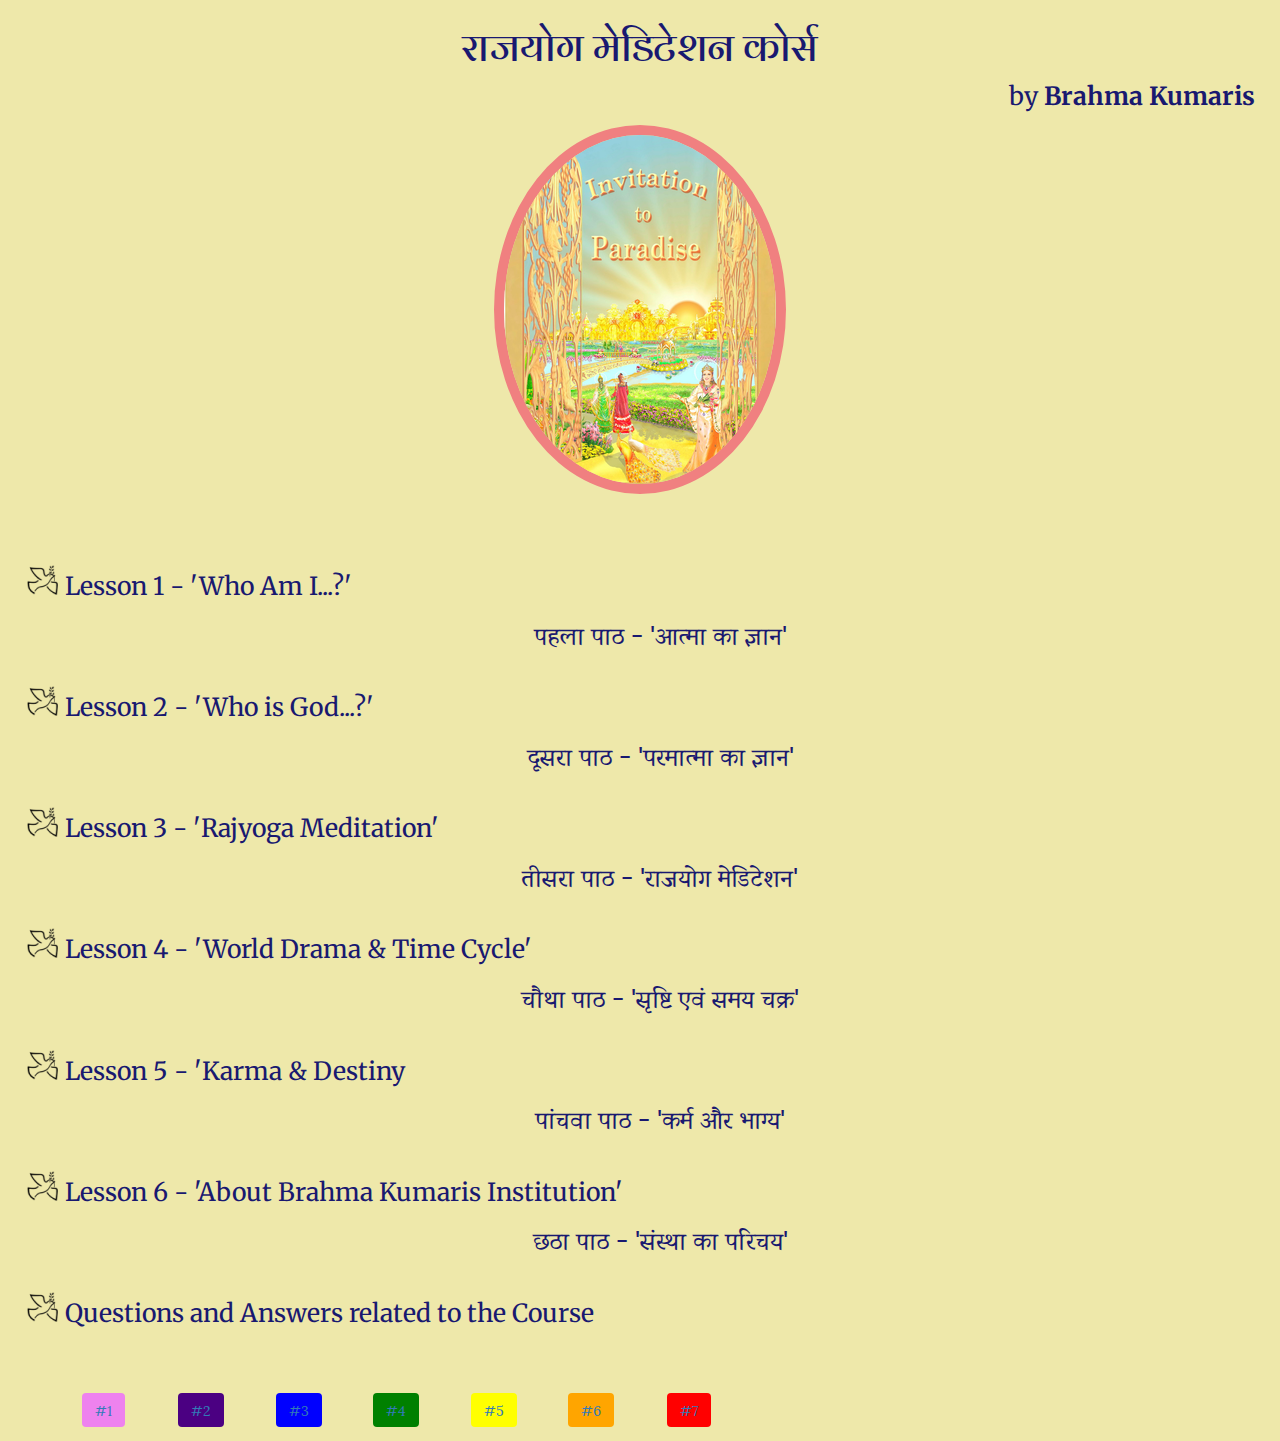
==== index.html @ 9a6be6de "Update index.html" ====
<!DOCTYPE html>
<html>
  <head>
    <meta charset="utf-8">
    <meta name="viewport" content="width=device-width, initial-scale=1">
    <title>Rajyoga Course</title>
    <link rel="stylesheet" href="//maxcdn.bootstrapcdn.com/bootstrap/3.3.1/css/bootstrap.min.css"/>
    <link rel="stylesheet" href="style.css">
    <link rel="icon" href="image/baba.jpg" sizes="16x16" type="image/png">
  </head>
  <body>
    <h1>राजयोग मेडिटेशन कोर्स</h1>
    <p style="font-family:Merriweather; text-align:right;">by<strong> Brahma Kumaris</strong> </p>
   <center> <img src="image/heaven26.jpg" alt="transform from human to diety" class="img-responsive center-block i1">
    <br><br>
    <ul>
      <li> <p style="font-family:Merriweather;">Lesson 1 - 'Who Am I...?'</p>
        पहला पाठ - 'आत्मा का ज्ञान' </li><br>
      <li><p style="font-family:Merriweather;">Lesson 2 - 'Who is God...?'</p>
        दूसरा पाठ - 'परमात्मा का ज्ञान'</li><br>
      <li><p style="font-family:Merriweather;">Lesson 3 - 'Rajyoga Meditation'</p>
        तीसरा पाठ - 'राजयोग मेडिटेशन'</li><br>
      <li><p style="font-family:Merriweather;">Lesson 4 - 'World Drama & Time Cycle'</p>
        चौथा पाठ - 'सृष्टि एवं समय चक्र'</li><br>
      <li><p style="font-family:Merriweather;"> Lesson 5 - 'Karma & Destiny</p>पांचवा पाठ - 'कर्म और भाग्य'</li><br>
      <li><p style="font-family:Merriweather;">Lesson 6 - 'About Brahma Kumaris Institution'</p> छठा पाठ - 'संस्था का परिचय'</li><br>
      <li><p style="font-family:Merriweather;">Questions and Answers related to the Course</p></li><br>
    </ul>
    <div class="container">
      <div class="row">
        <div class="col">

        </div>
        <div class="col-8">
          <div class="col-xs-1"><button class="btn" style="background-color:violet;color:turquoise;"><a href="html/l1.html">#1</a></button></div>
          &nbsp;&nbsp;

          <div class="col-xs-1"><button class="btn" style="background-color:indigo; color:turquoise;"><a href="html/l2.html">#2</button></div>
          &nbsp;&nbsp;

          <div class="col-xs-1"><button class="btn" style="background-color:blue;color:turquoise;"><a href="html/l3.html">#3</button></div>
          &nbsp;&nbsp;

          <div class="col-xs-1"><button class="btn" style="background-color:green;color:turquoise;"><a href="html/l4.html">#4</button></div>
          &nbsp;&nbsp;

          <div class="col-xs-1"><button class="btn" style="background-color:yellow;color:turquoise;"><a href="html/l5.html">#5</button></div>
          &nbsp;&nbsp;

          <div class="col-xs-1"><button class="btn" style="background-color:orange;color:turquoise;"><a href="html/l6.html">#6</button></div>
          &nbsp;&nbsp;

          <div class="col-xs-1"><button class="btn " style="background-color:red;color:turquoise;"><a href="html/l7.html">#7</button></div>

            </div></center>
  </body>
</html>
---- style.css ----
/* Fonts from Google Fonts - more at https://fonts.google.com */
@import url('https://fonts.googleapis.com/css?family=Sumana:400,700');
@import url('https://fonts.googleapis.com/css?family=Arya:400,700');
@import url('https://fonts.googleapis.com/css?family=Merriweather:400,700');
body {
  background-color:palegoldenrod;
  font-family: "Sumana", sans-serif;
  padding: 5px 25px;
  font-size: 25px;
  margin: 0;
  color:midnightblue ;
}

h1 {
  font-family: "Arya", serif;
  font-size: 40px;
  text-align: center;
}

p
{
  text-align: justify;
}
.i1
{
  border-color: lightcoral;
  border-width: 10px;
  border-style: solid;
  border-radius: 50%;
}
.i2
{
  float:left; 
  margin:0px 15px 15px 15px;
  max-width: 250px;
}
button{
  background-color: gold;
}
a:hover {
  text-decoration: none;
}
ul {
  list-style-image: url('image/dove.png');
}
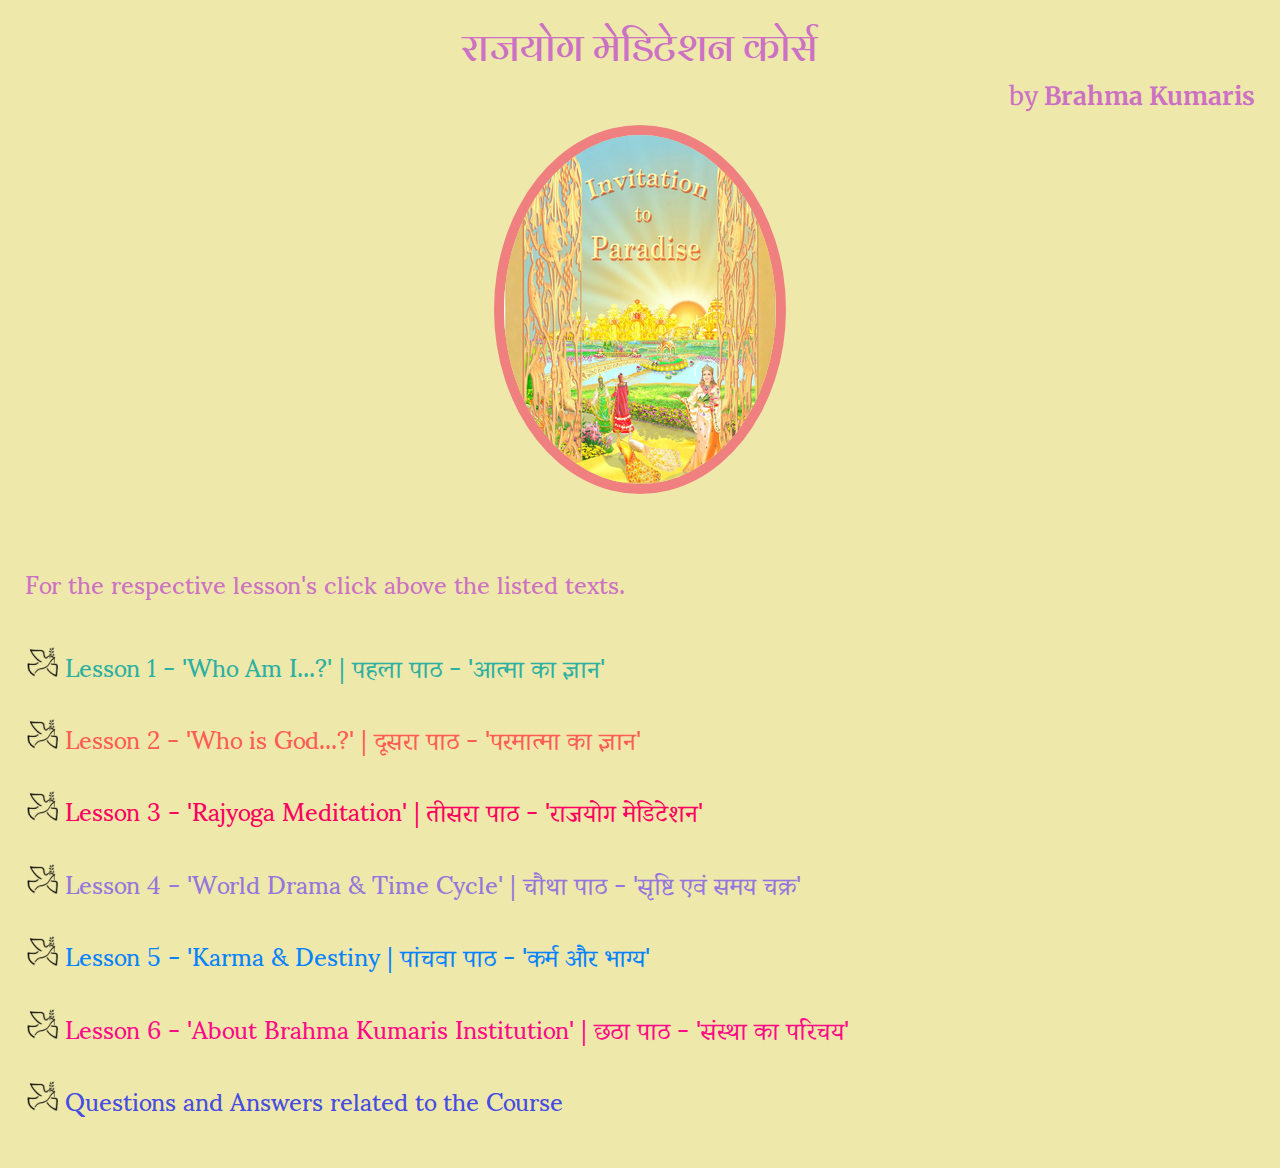
==== commit 8a7b54c2: "Update index.html" ====
--- a/index.html
+++ b/index.html
@@ -6,52 +6,31 @@
     <title>Rajyoga Course</title>
     <link rel="stylesheet" href="//maxcdn.bootstrapcdn.com/bootstrap/3.3.1/css/bootstrap.min.css"/>
     <link rel="stylesheet" href="style.css">
-    <link rel="icon" href="image/baba.jpg" sizes="16x16" type="image/png">
+    <style>
+      body
+      { 
+        color:#CC71C3;
+      }
+    </style>
+    <link rel="icon" 
+      type="image/png" 
+      href="image/baba.png">
   </head>
   <body>
     <h1>राजयोग मेडिटेशन कोर्स</h1>
     <p style="font-family:Merriweather; text-align:right;">by<strong> Brahma Kumaris</strong> </p>
-   <center> <img src="image/heaven26.jpg" alt="transform from human to diety" class="img-responsive center-block i1">
+   <img src="image/heaven26.jpg" alt="transform from human to diety" class="img-responsive center-block i1">
     <br><br>
+    <p>For the respective lesson's click above the listed texts.</p><br>
     <ul>
-      <li> <p style="font-family:Merriweather;">Lesson 1 - 'Who Am I...?'</p>
-        पहला पाठ - 'आत्मा का ज्ञान' </li><br>
-      <li><p style="font-family:Merriweather;">Lesson 2 - 'Who is God...?'</p>
-        दूसरा पाठ - 'परमात्मा का ज्ञान'</li><br>
-      <li><p style="font-family:Merriweather;">Lesson 3 - 'Rajyoga Meditation'</p>
-        तीसरा पाठ - 'राजयोग मेडिटेशन'</li><br>
-      <li><p style="font-family:Merriweather;">Lesson 4 - 'World Drama & Time Cycle'</p>
-        चौथा पाठ - 'सृष्टि एवं समय चक्र'</li><br>
-      <li><p style="font-family:Merriweather;"> Lesson 5 - 'Karma & Destiny</p>पांचवा पाठ - 'कर्म और भाग्य'</li><br>
-      <li><p style="font-family:Merriweather;">Lesson 6 - 'About Brahma Kumaris Institution'</p> छठा पाठ - 'संस्था का परिचय'</li><br>
-      <li><p style="font-family:Merriweather;">Questions and Answers related to the Course</p></li><br>
+      <li><a  style="color:#2DB0A2;" href="html/l1.html">Lesson 1 - 'Who Am I...?' | पहला पाठ - 'आत्मा का ज्ञान' </a></li><br>
+      <li><a style="color:#FE5D55;" href="html/l2.html">Lesson 2 - 'Who is God...?' | दूसरा पाठ - 'परमात्मा का ज्ञान'</a></li><br>
+      <li><a style="color:#FC015F;" href="html/l3.html">Lesson 3 - 'Rajyoga Meditation' | तीसरा पाठ - 'राजयोग मेडिटेशन'</a></li><br>
+      <li><a style="color:#9576DD;" href="html/l4.html">Lesson 4 - 'World Drama & Time Cycle' | चौथा पाठ - 'सृष्टि एवं समय चक्र'</a></li><br>
+      <li><a style="color:#0783FF;" href="html/l5.html">Lesson 5 - 'Karma & Destiny | पांचवा पाठ - 'कर्म और भाग्य'</a></li><br>
+      <li><a style="color:#FF0B88;" href="html/l6.html">Lesson 6 - 'About Brahma Kumaris Institution' | छठा पाठ - 'संस्था का परिचय'</a></li><br>
+      <li><a style="color:#464BE2;" href="html/l7.html">Questions and Answers related to the Course</a></li><br>
     </ul>
-    <div class="container">
-      <div class="row">
-        <div class="col">
-
-        </div>
-        <div class="col-8">
-          <div class="col-xs-1"><button class="btn" style="background-color:violet;color:turquoise;"><a href="html/l1.html">#1</a></button></div>
-          &nbsp;&nbsp;
-
-          <div class="col-xs-1"><button class="btn" style="background-color:indigo; color:turquoise;"><a href="html/l2.html">#2</button></div>
-          &nbsp;&nbsp;
-
-          <div class="col-xs-1"><button class="btn" style="background-color:blue;color:turquoise;"><a href="html/l3.html">#3</button></div>
-          &nbsp;&nbsp;
-
-          <div class="col-xs-1"><button class="btn" style="background-color:green;color:turquoise;"><a href="html/l4.html">#4</button></div>
-          &nbsp;&nbsp;
-
-          <div class="col-xs-1"><button class="btn" style="background-color:yellow;color:turquoise;"><a href="html/l5.html">#5</button></div>
-          &nbsp;&nbsp;
-
-          <div class="col-xs-1"><button class="btn" style="background-color:orange;color:turquoise;"><a href="html/l6.html">#6</button></div>
-          &nbsp;&nbsp;
-
-          <div class="col-xs-1"><button class="btn " style="background-color:red;color:turquoise;"><a href="html/l7.html">#7</button></div>
-
-            </div></center>
+    
   </body>
 </html>
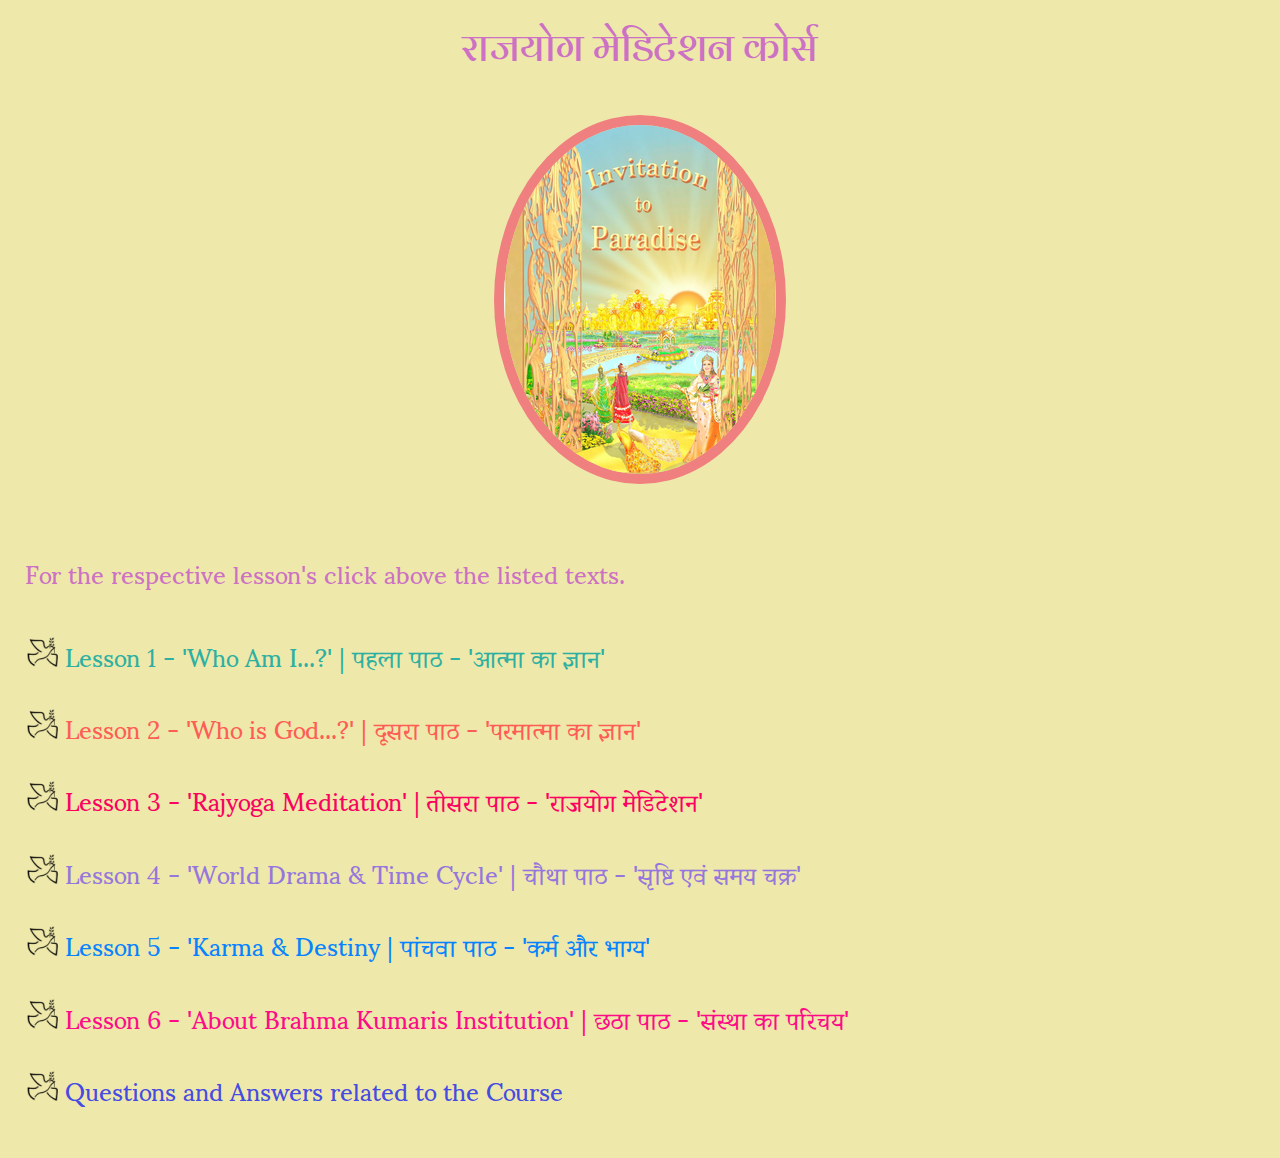
==== commit c0e1c8ac: "Update index.html" ====
--- a/index.html
+++ b/index.html
@@ -18,7 +18,7 @@
   </head>
   <body>
     <h1>राजयोग मेडिटेशन कोर्स</h1>
-    <p style="font-family:Merriweather; text-align:right;">by<strong> Brahma Kumaris</strong> </p>
+    <br>
    <img src="image/heaven26.jpg" alt="transform from human to diety" class="img-responsive center-block i1">
     <br><br>
     <p>For the respective lesson's click above the listed texts.</p><br>
--- a/style.css
+++ b/style.css
@@ -8,8 +8,7 @@
   padding: 5px 25px;
   font-size: 25px;
   margin: 0;
-  color:midnightblue ;
-}
+  }
 
 h1 {
   font-family: "Arya", serif;
@@ -40,6 +39,9 @@
 a:hover {
   text-decoration: none;
 }
+a:visited {
+  text-decoration: none;
+}
 ul {
   list-style-image: url('image/dove.png');
 }
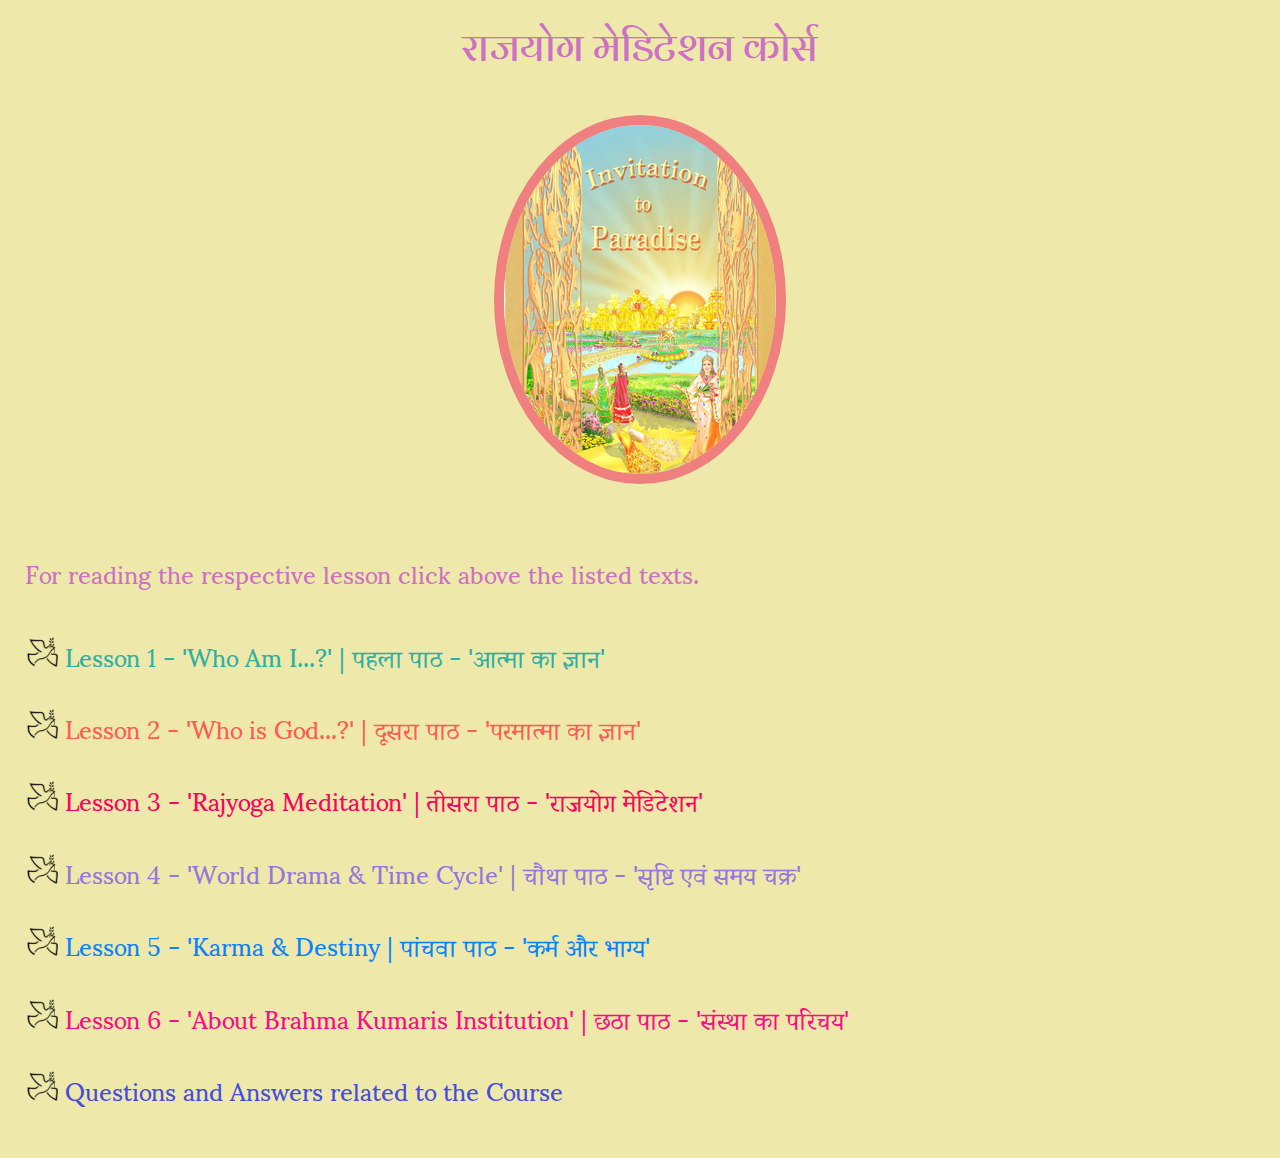
==== commit 0fc07ce7: "Update index.html" ====
--- a/index.html
+++ b/index.html
@@ -21,7 +21,7 @@
     <br>
    <img src="image/heaven26.jpg" alt="transform from human to diety" class="img-responsive center-block i1">
     <br><br>
-    <p>For the respective lesson's click above the listed texts.</p><br>
+    <p>For reading the respective lesson click above the listed texts.</p><br>
     <ul>
       <li><a  style="color:#2DB0A2;" href="html/l1.html">Lesson 1 - 'Who Am I...?' | पहला पाठ - 'आत्मा का ज्ञान' </a></li><br>
       <li><a style="color:#FE5D55;" href="html/l2.html">Lesson 2 - 'Who is God...?' | दूसरा पाठ - 'परमात्मा का ज्ञान'</a></li><br>
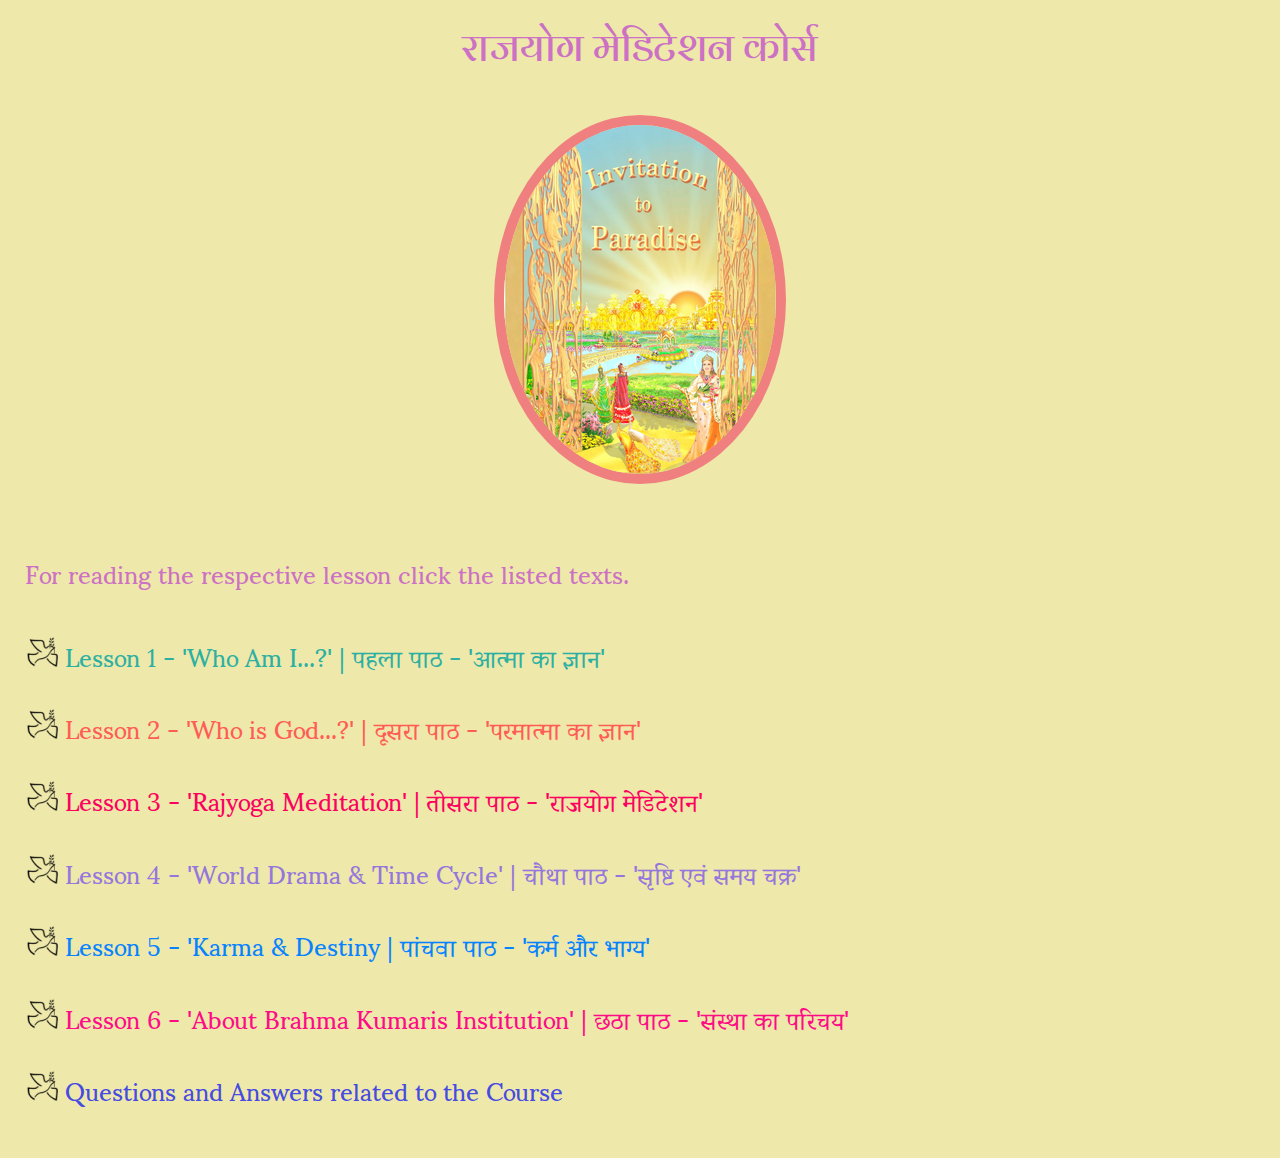
==== commit 33efd69f: "Update index.html" ====
--- a/index.html
+++ b/index.html
@@ -21,7 +21,7 @@
     <br>
    <img src="image/heaven26.jpg" alt="transform from human to diety" class="img-responsive center-block i1">
     <br><br>
-    <p>For reading the respective lesson click above the listed texts.</p><br>
+    <p>For reading the respective lesson click the listed texts.</p><br>
     <ul>
       <li><a  style="color:#2DB0A2;" href="html/l1.html">Lesson 1 - 'Who Am I...?' | पहला पाठ - 'आत्मा का ज्ञान' </a></li><br>
       <li><a style="color:#FE5D55;" href="html/l2.html">Lesson 2 - 'Who is God...?' | दूसरा पाठ - 'परमात्मा का ज्ञान'</a></li><br>
